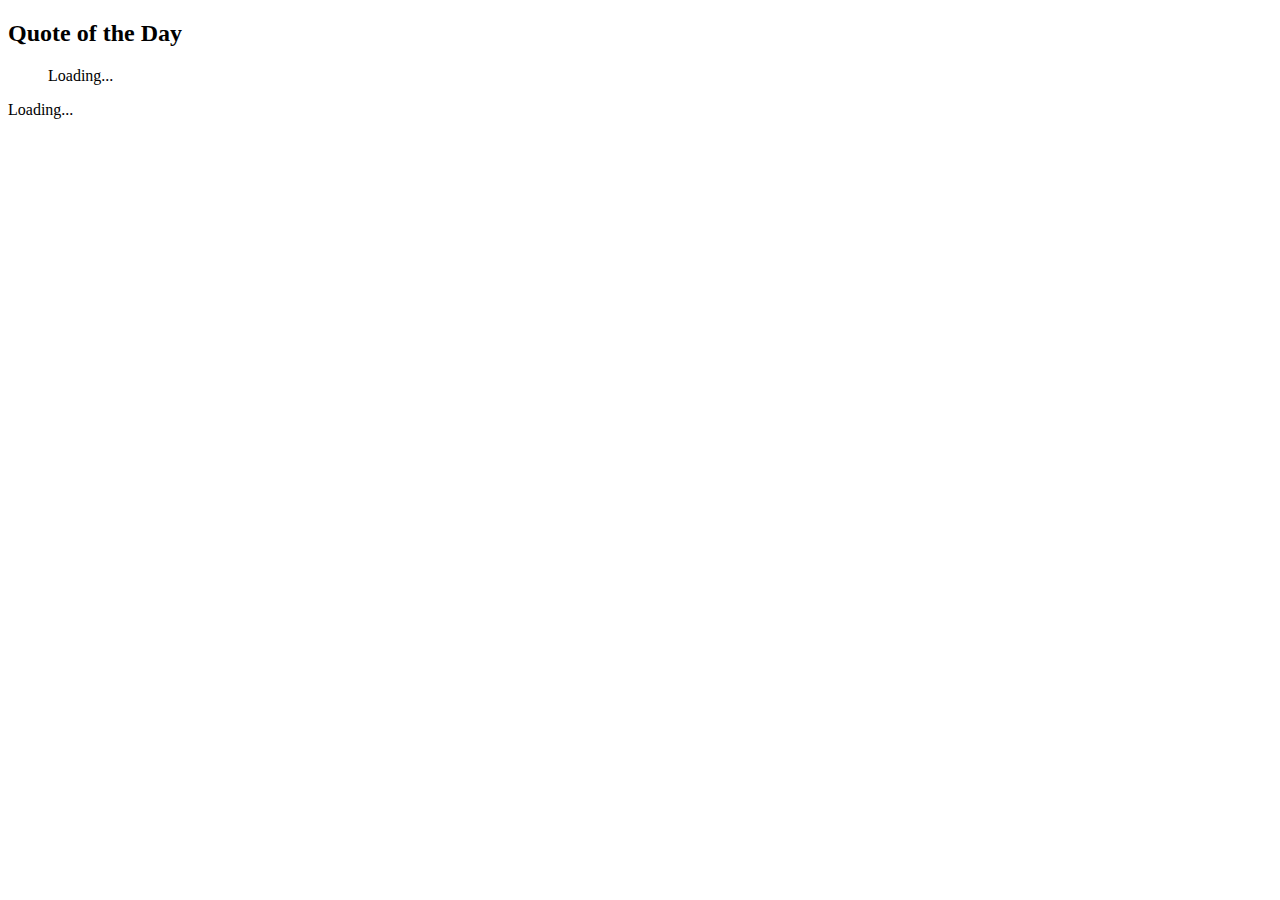
==== Daily-Quote/index.html @ 7d0c330a "setup the code base" ====
<!DOCTYPE html>
<html lang="en">
<head>
    <meta charset="UTF-8">
    <meta name="viewport" content="width=device-width, initial-scale=1.0">
    <title>Quote of the day</title>
    <link rel="stylesheet" href="css/style.css">
</head>
<body>
    <div class="quote-box">
        <h2>Quote of the Day</h2>
        <blockquote>Loading...</blockquote>
        <span>Loading...</span>
    </div>
    <script src="js/index.js"></script>
</body>
</html>
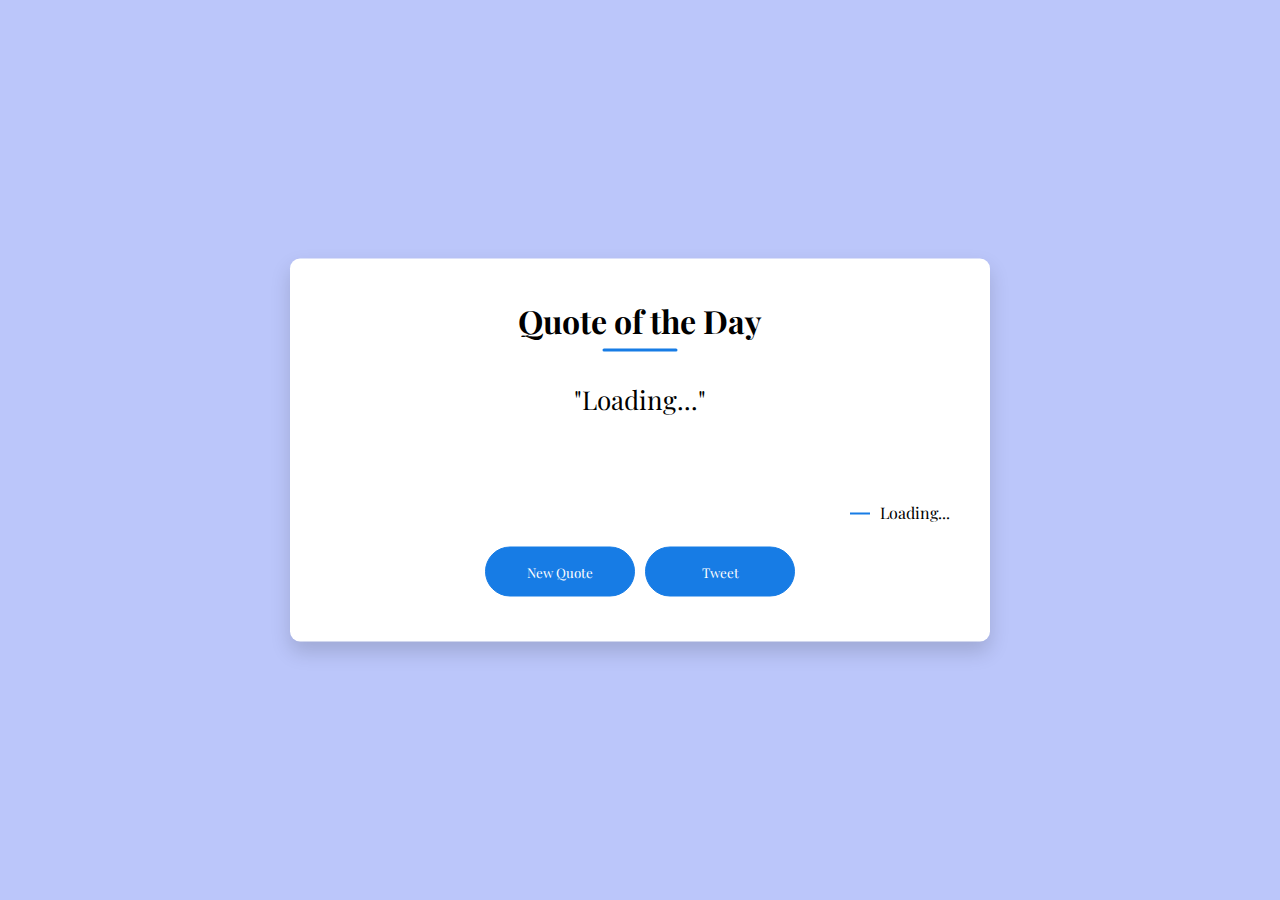
==== commit c32d15ad: "Added neccessary css and html codes" ====
--- a/Daily-Quote/index.html
+++ b/Daily-Quote/index.html
@@ -11,6 +11,10 @@
         <h2>Quote of the Day</h2>
         <blockquote>Loading...</blockquote>
         <span>Loading...</span>
+        <div>
+            <button>New Quote</button>
+            <button>Tweet</button>
+        </div>
     </div>
     <script src="js/index.js"></script>
 </body>
--- a/Daily-Quote/css/style.css
+++ b/Daily-Quote/css/style.css
@@ -0,0 +1,89 @@
+@import url('https://fonts.googleapis.com/css2?family=Inter:wght@100;200;300;400;500;600;700;800;900&family=Playfair+Display:ital,wght@0,500;0,600;0,700;1,400&family=Poppins:ital,wght@0,100;0,200;0,300;0,500;1,100&display=swap');
+
+* {
+    margin: 0;
+    padding: 0;
+    font-family: 'Playfair Display', serif;
+    box-sizing: border-box;
+}
+body {
+    background: #bbc6fa;
+}
+
+.quote-box {
+    background: #fff;
+    width: 700px;
+    position: absolute;
+    top: 50%;
+    left: 50%;
+    transform: translate(-50%, -50%);
+    padding: 40px;
+    border-radius: 10px;
+    text-align: center;
+    box-shadow: 0 10px 20px 0 rgba(0,0,0, 0.15);
+}
+
+.quote-box h2 {
+    font-size: 32px;
+    margin-bottom: 40px;
+    position: relative;
+}
+
+.quote-box h2::after {
+    content: '';
+    width: 75px;
+    height: 3px;
+    border-radius: 3px;
+    background: rgb(23, 124, 229);
+    position: absolute;
+    bottom: -10px;
+    left: 50%;
+    transform: translateX(-50%);
+}
+
+.quote-box blockquote {
+    font-size: 26px;
+    min-height: 110px;
+}
+.quote-box blockquote::before,
+.quote-box blockquote::after {
+    content: '"';
+}
+
+.quote-box span {
+    display: block;
+    margin-top: 10px;
+    float: right;
+    position: relative;
+}
+
+.quote-box span::before {
+    content: "";
+    width: 20px;
+    height: 2px;
+    background: rgb(23, 124, 229);
+    position: absolute;
+    top: 50%;
+    left: -30px;
+}
+
+.quote-box div {
+    width: 100%;
+    margin-top: 50px;
+    display: flex;
+    justify-content: center;
+}
+
+.quote-box button {
+    background: rgb(23, 124, 229);
+    color: #fff;
+    border-radius: 25px;
+    border: 1px solid rgb(23, 124, 229);
+    width: 150px;
+    height: 50px;
+    display: flex;
+    align-items: center;
+    justify-content: center;
+    margin: 5px;
+    cursor: pointer;
+}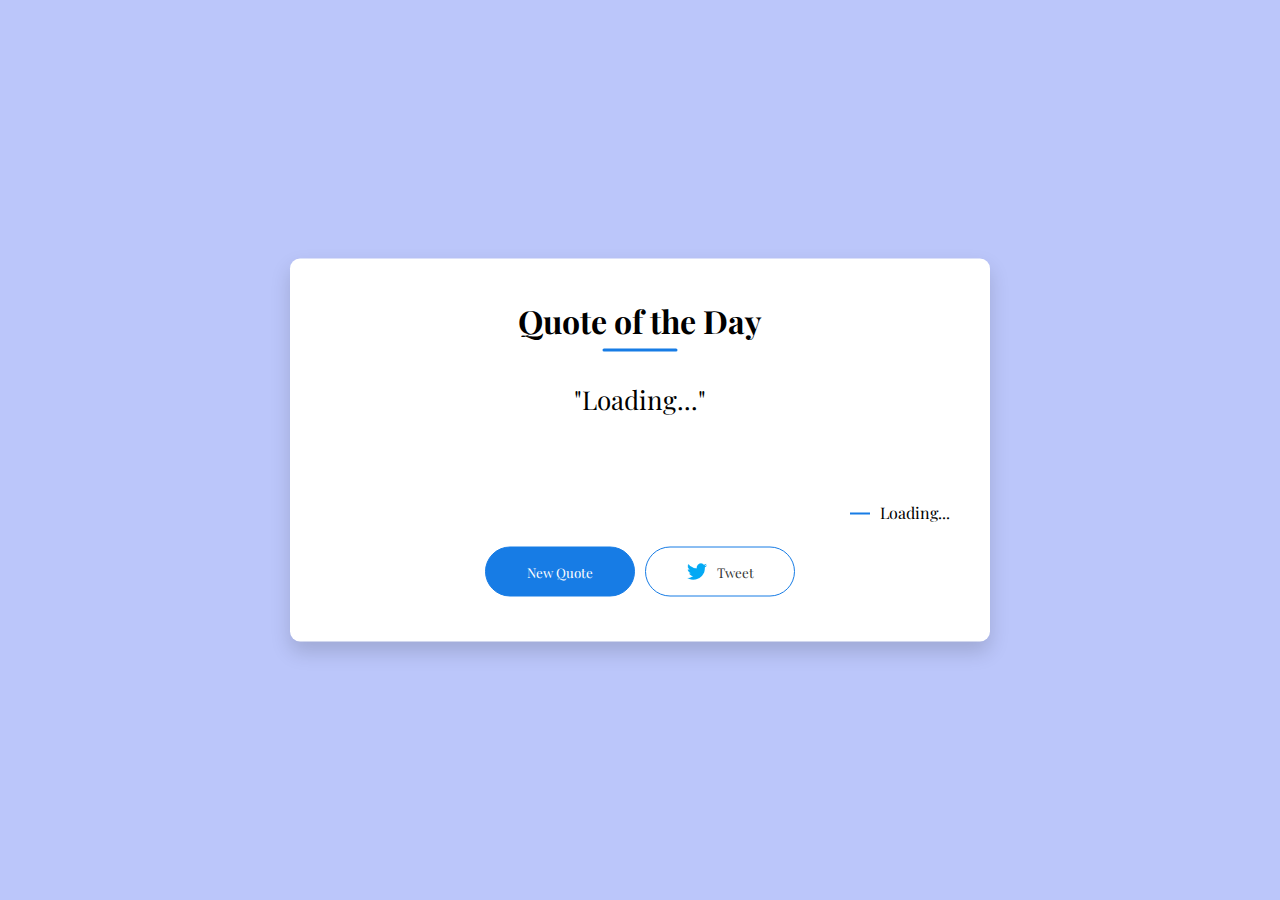
==== commit bebd47a2: "Add button style" ====
--- a/Daily-Quote/index.html
+++ b/Daily-Quote/index.html
@@ -13,7 +13,7 @@
         <span>Loading...</span>
         <div>
             <button>New Quote</button>
-            <button>Tweet</button>
+            <button><img src="images/twitter.png">Tweet</button>
         </div>
     </div>
     <script src="js/index.js"></script>
--- a/Daily-Quote/css/style.css
+++ b/Daily-Quote/css/style.css
@@ -86,4 +86,14 @@
     justify-content: center;
     margin: 5px;
     cursor: pointer;
+}
+
+.quote-box button img {
+    width: 20px;
+    margin-right: 10px;
+}
+
+.quote-box button:nth-child(2) {
+    background: transparent;
+    color: #333;
 }